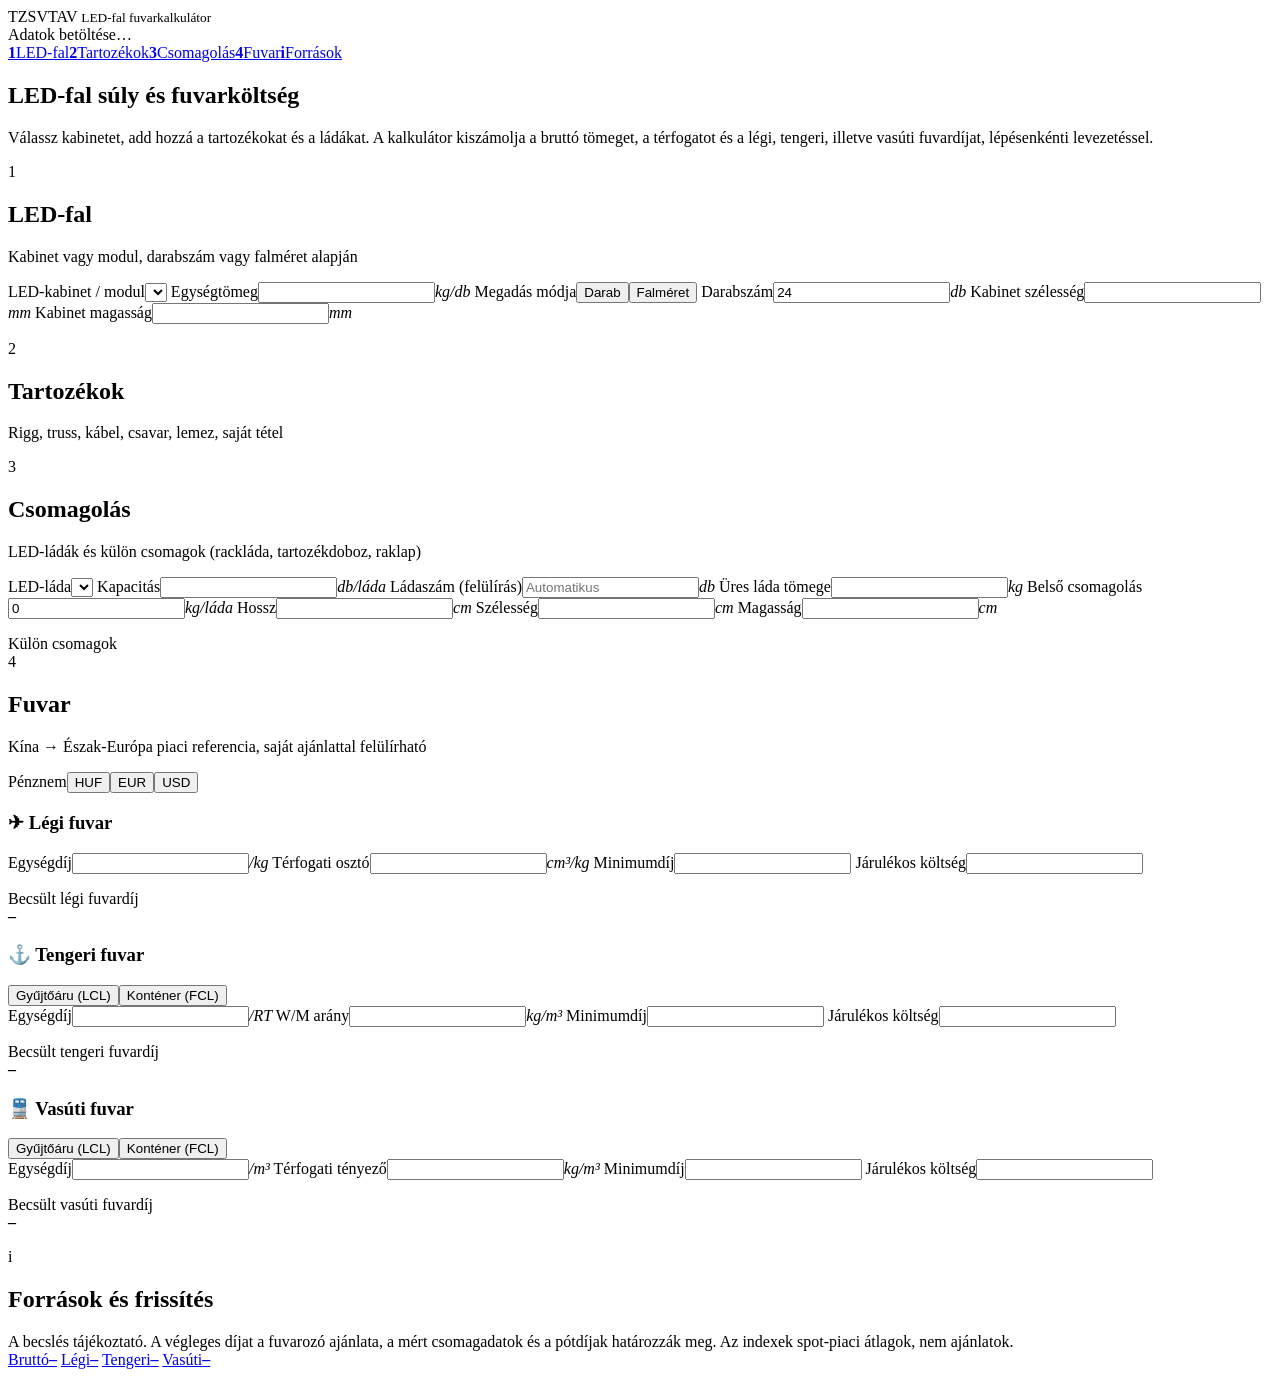
==== led-fuvar/src/index.html @ 10d707d4 "feat: önálló LED-fal súly- és fuvarkalkulátor (led-fuvar/) Légi, tengeri (LCL/FCL) és vasúti (LCL/FC" ====
<!doctype html>
<html lang="hu">
<head>
<meta charset="utf-8">
<meta name="viewport" content="width=device-width, initial-scale=1, viewport-fit=cover">
<meta name="theme-color" content="#080c16">
<title>LED-fal súly- és fuvarkalkulátor | TZSVTAV</title>
<meta name="description" content="LED-fal súly-, térfogat- és fuvarköltség-becslés légi, tengeri és vasúti szállításhoz, nyilvános adatokból.">
<style>/*__CSS__*/</style>
</head>
<body>
<header class="top">
  <div class="wrap">
    <div class="brand"><i aria-hidden="true"></i>TZSVTAV <small>LED-fal fuvarkalkulátor</small></div>
    <div class="status" id="status" title="Adatforrás állapota"><span class="dot" id="dataDot"></span><span id="dataText">Adatok betöltése…</span></div>
  </div>
  <div class="wrap"><nav class="steps" aria-label="Lépések">
    <a href="#s-fal"><b>1</b>LED-fal</a><a href="#s-tart"><b>2</b>Tartozékok</a><a href="#s-csom"><b>3</b>Csomagolás</a><a href="#s-fuvar"><b>4</b>Fuvar</a><a href="#s-forras"><b>i</b>Források</a>
  </nav></div>
</header>

<main class="wrap">
  <section class="hero" id="s-top">
    <h1>LED-fal súly és fuvarköltség</h1>
    <p>Válassz kabinetet, add hozzá a tartozékokat és a ládákat. A kalkulátor kiszámolja a bruttó tömeget, a térfogatot és a légi, tengeri, illetve vasúti fuvardíjat, lépésenkénti levezetéssel.</p>
  </section>

  <div class="summary">
    <dl class="kpis" id="kpis" aria-live="polite"></dl>
    <div class="modes" id="modes"></div>
  </div>
  <div class="warn" id="warn" role="status"></div>

  <section class="card panel" id="s-fal">
    <div class="card-h"><span class="no">1</span><div><h2>LED-fal</h2><p>Kabinet vagy modul, darabszám vagy falméret alapján</p></div></div>
    <div class="grid">
      <label class="c2">LED-kabinet / modul<select id="cab"></select></label>
      <label>Egységtömeg<span class="unit"><input id="cabKg" type="number" min="0" step="any" inputmode="decimal"><em>kg/db</em></span></label>
      <label>Megadás módja<span class="seg" role="group" aria-label="Megadás módja"><button type="button" id="byQty" aria-pressed="true">Darab</button><button type="button" id="byWall" aria-pressed="false">Falméret</button></span></label>
      <label id="qtyBox">Darabszám<span class="unit"><input id="qty" type="number" min="0" step="1" inputmode="numeric" value="24"><em>db</em></span></label>
      <label id="wBox" hidden>Fal szélessége<span class="unit"><input id="wallW" type="number" min="0" step="any" inputmode="decimal" value="6"><em>m</em></span></label>
      <label id="hBox" hidden>Fal magassága<span class="unit"><input id="wallH" type="number" min="0" step="any" inputmode="decimal" value="3"><em>m</em></span></label>
      <label id="cwBox">Kabinet szélesség<span class="unit"><input id="cabW" type="number" min="0" step="any" inputmode="decimal"><em>mm</em></span></label>
      <label id="chBox">Kabinet magasság<span class="unit"><input id="cabH" type="number" min="0" step="any" inputmode="decimal"><em>mm</em></span></label>
    </div>
    <div class="info" id="wallInfo" hidden></div>
    <p class="src" id="cabSrc"></p>
  </section>

  <section class="card panel" id="s-tart">
    <div class="card-h"><span class="no">2</span><div><h2>Tartozékok</h2><p>Rigg, truss, kábel, csavar, lemez, saját tétel</p></div></div>
    <div class="rows" id="items"></div>
    <div class="chips" id="itemChips"></div>
  </section>

  <section class="card panel" id="s-csom">
    <div class="card-h"><span class="no">3</span><div><h2>Csomagolás</h2><p>LED-ládák és külön csomagok (rackláda, tartozékdoboz, raklap)</p></div></div>
    <div class="grid">
      <label class="c2">LED-láda<select id="case"></select></label>
      <label>Kapacitás<span class="unit"><input id="caseCap" type="number" min="1" step="1" inputmode="numeric"><em>db/láda</em></span></label>
      <label>Ládaszám (felülírás)<span class="unit"><input id="caseCount" type="number" min="0" step="1" inputmode="numeric" placeholder="Automatikus"><em>db</em></span></label>
      <label>Üres láda tömege<span class="unit"><input id="caseTare" type="number" min="0" step="any" inputmode="decimal"><em>kg</em></span></label>
      <label>Belső csomagolás<span class="unit"><input id="caseFill" type="number" min="0" step="any" inputmode="decimal" value="0"><em>kg/láda</em></span></label>
      <label>Hossz<span class="unit"><input id="caseL" type="number" min="0" step="any" inputmode="decimal"><em>cm</em></span></label>
      <label>Szélesség<span class="unit"><input id="caseWd" type="number" min="0" step="any" inputmode="decimal"><em>cm</em></span></label>
      <label>Magasság<span class="unit"><input id="caseHt" type="number" min="0" step="any" inputmode="decimal"><em>cm</em></span></label>
    </div>
    <div class="info" id="caseInfo"></div>
    <p class="src" id="caseSrc"></p>
    <div class="subt">Külön csomagok</div>
    <div class="rows" id="packs"></div>
    <div class="chips" id="packChips"></div>
  </section>

  <section class="card panel" id="s-fuvar">
    <div class="card-h"><span class="no">4</span><div><h2>Fuvar</h2><p>Kína → Észak-Európa piaci referencia, saját ajánlattal felülírható</p></div></div>
    <div class="fx">
      <label style="width:auto">Pénznem<span class="seg" role="group" aria-label="Pénznem"><button type="button" data-cur="HUF" aria-pressed="false">HUF</button><button type="button" data-cur="EUR" aria-pressed="false">EUR</button><button type="button" data-cur="USD" aria-pressed="true">USD</button></span></label>
      <span class="fxnote" id="fxNote"></span>
    </div>
    <div class="freight">
      <article class="fcard" id="air" style="--c:var(--air)">
        <h3>✈ Légi fuvar <span id="airTransit"></span></h3>
        <div class="grid">
          <label>Egységdíj<span class="unit"><input data-money="airRate" type="number" min="0" step="any" inputmode="decimal"><em data-cur-unit>/kg</em></span></label>
          <label>Térfogati osztó<span class="unit"><input id="airDiv" type="number" min="1" step="any" inputmode="decimal"><em>cm³/kg</em></span></label>
          <label>Minimumdíj<span class="unit"><input data-money="airMin" type="number" min="0" step="any" inputmode="decimal"><em data-cur-unit></em></span></label>
          <label>Járulékos költség<span class="unit"><input data-money="airExtra" type="number" min="0" step="any" inputmode="decimal"><em data-cur-unit></em></span></label>
        </div>
        <p class="ratebadge" id="airRateSrc"></p>
        <ol class="steps-out" id="airSteps"></ol>
        <div class="total"><span>Becsült légi fuvardíj</span><div><b id="airTotal">–</b><small id="airTotalAlt"></small></div></div>
      </article>

      <article class="fcard" id="sea" style="--c:var(--sea)">
        <h3>⚓ Tengeri fuvar <span id="seaTransit"></span></h3>
        <div style="margin-top:10px"><span class="seg" role="group" aria-label="Tengeri mód"><button type="button" data-sea="lcl" aria-pressed="true">Gyűjtőáru (LCL)</button><button type="button" data-sea="fcl" aria-pressed="false">Konténer (FCL)</button></span></div>
        <div class="grid" id="seaLclBox">
          <label>Egységdíj<span class="unit"><input data-money="seaLclRate" type="number" min="0" step="any" inputmode="decimal"><em data-cur-unit>/RT</em></span></label>
          <label>W/M arány<span class="unit"><input id="seaWM" type="number" min="1" step="any" inputmode="decimal"><em>kg/m³</em></span></label>
          <label>Minimumdíj<span class="unit"><input data-money="seaLclMin" type="number" min="0" step="any" inputmode="decimal"><em data-cur-unit></em></span></label>
          <label>Járulékos költség<span class="unit"><input data-money="seaLclExtra" type="number" min="0" step="any" inputmode="decimal"><em data-cur-unit></em></span></label>
        </div>
        <div class="grid" id="seaFclBox" hidden>
          <label class="c2">Konténer<select id="seaCont"></select></label>
          <label>Díj / konténer<span class="unit"><input data-money="seaFclRate" type="number" min="0" step="any" inputmode="decimal"><em data-cur-unit></em></span></label>
          <label>Kihasználtság<span class="unit"><input id="seaFill" type="number" min="1" max="100" step="1" inputmode="numeric"><em>%</em></span></label>
          <label class="c2">Járulékos költség<span class="unit"><input data-money="seaFclExtra" type="number" min="0" step="any" inputmode="decimal"><em data-cur-unit></em></span></label>
        </div>
        <p class="ratebadge" id="seaRateSrc"></p>
        <ol class="steps-out" id="seaSteps"></ol>
        <div class="total"><span>Becsült tengeri fuvardíj</span><div><b id="seaTotal">–</b><small id="seaTotalAlt"></small></div></div>
      </article>

      <article class="fcard" id="rail" style="--c:var(--rail)">
        <h3>🚆 Vasúti fuvar <span id="railTransit"></span></h3>
        <div style="margin-top:10px"><span class="seg" role="group" aria-label="Vasúti mód"><button type="button" data-rail="lcl" aria-pressed="true">Gyűjtőáru (LCL)</button><button type="button" data-rail="fcl" aria-pressed="false">Konténer (FCL)</button></span></div>
        <div class="grid" id="railLclBox">
          <label>Egységdíj<span class="unit"><input data-money="railLclRate" type="number" min="0" step="any" inputmode="decimal"><em data-cur-unit>/m³</em></span></label>
          <label>Térfogati tényező<span class="unit"><input id="railFactor" type="number" min="1" step="any" inputmode="decimal"><em>kg/m³</em></span></label>
          <label>Minimumdíj<span class="unit"><input data-money="railLclMin" type="number" min="0" step="any" inputmode="decimal"><em data-cur-unit></em></span></label>
          <label>Járulékos költség<span class="unit"><input data-money="railLclExtra" type="number" min="0" step="any" inputmode="decimal"><em data-cur-unit></em></span></label>
        </div>
        <div class="grid" id="railFclBox" hidden>
          <label class="c2">Konténer<select id="railCont"></select></label>
          <label>Díj / konténer<span class="unit"><input data-money="railFclRate" type="number" min="0" step="any" inputmode="decimal"><em data-cur-unit></em></span></label>
          <label>Kihasználtság<span class="unit"><input id="railFill" type="number" min="1" max="100" step="1" inputmode="numeric"><em>%</em></span></label>
          <label class="c2">Járulékos költség<span class="unit"><input data-money="railFclExtra" type="number" min="0" step="any" inputmode="decimal"><em data-cur-unit></em></span></label>
        </div>
        <p class="ratebadge" id="railRateSrc"></p>
        <ol class="steps-out" id="railSteps"></ol>
        <div class="total"><span>Becsült vasúti fuvardíj</span><div><b id="railTotal">–</b><small id="railTotalAlt"></small></div></div>
      </article>
    </div>
    <p class="src" id="routeNote"></p>
  </section>

  <section class="card panel" id="s-forras">
    <div class="card-h"><span class="no">i</span><div><h2>Források és frissítés</h2><p id="srcMeta"></p></div></div>
    <ul class="sources" id="sources"></ul>
  </section>
  <footer>A becslés tájékoztató. A végleges díjat a fuvarozó ajánlata, a mért csomagadatok és a pótdíjak határozzák meg. Az indexek spot-piaci átlagok, nem ajánlatok.</footer>
</main>

<nav class="dock" id="dock" aria-label="Összesítő">
  <a href="#s-top"><span>Bruttó</span><b id="dGross">–</b></a>
  <a href="#air"><span>Légi</span><b id="dAir">–</b></a>
  <a href="#sea"><span>Tengeri</span><b id="dSea">–</b></a>
  <a href="#rail"><span>Vasúti</span><b id="dRail">–</b></a>
</nav>
<script type="module">/*__JS__*/</script>
</body>
</html>
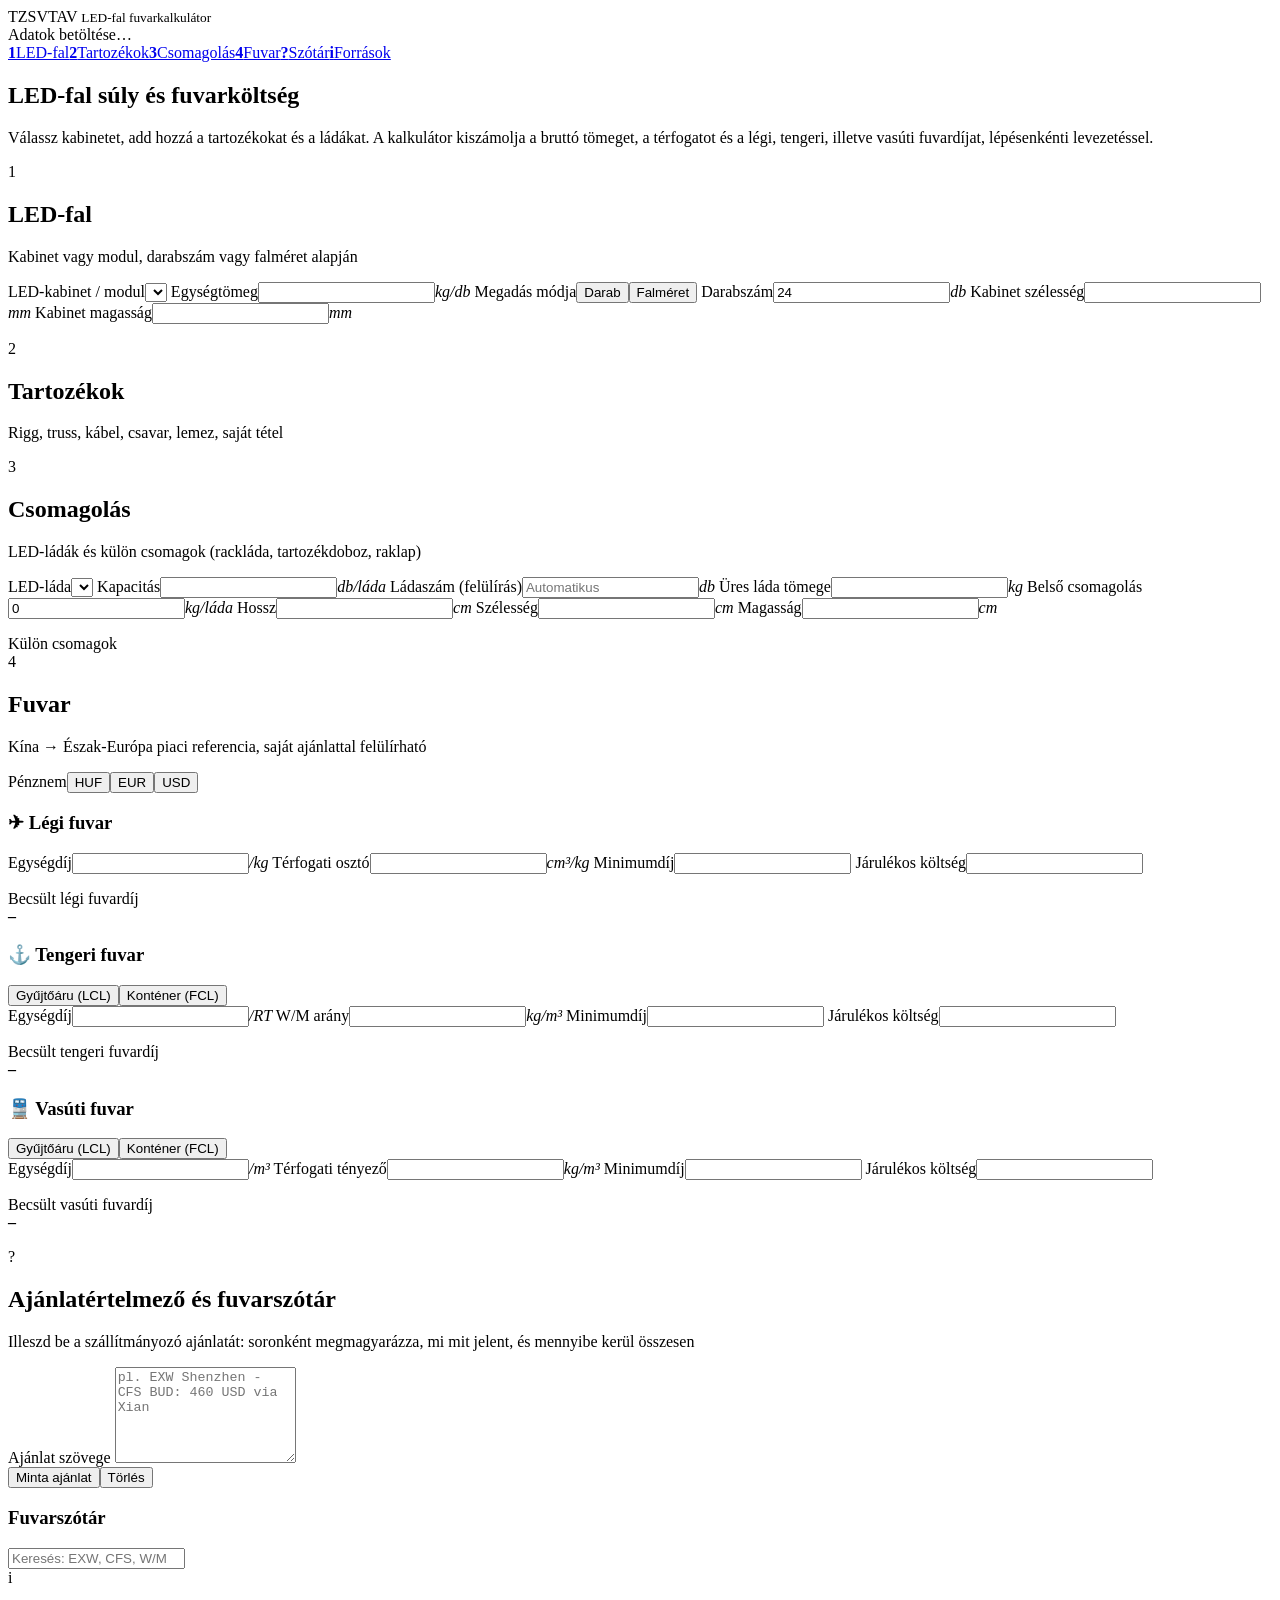
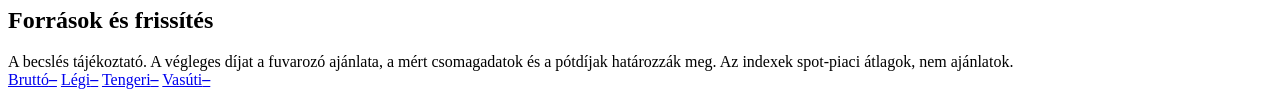
==== commit 0cdf9f87: "LED-fuvar: ajánlatértelmező és fuvarszótár Co-Authored-By: Claude Opus 5.5 <noreply@anthropic.com> C" ====
--- a/led-fuvar/src/index.html
+++ b/led-fuvar/src/index.html
@@ -15,7 +15,7 @@
     <div class="status" id="status" title="Adatforrás állapota"><span class="dot" id="dataDot"></span><span id="dataText">Adatok betöltése…</span></div>
   </div>
   <div class="wrap"><nav class="steps" aria-label="Lépések">
-    <a href="#s-fal"><b>1</b>LED-fal</a><a href="#s-tart"><b>2</b>Tartozékok</a><a href="#s-csom"><b>3</b>Csomagolás</a><a href="#s-fuvar"><b>4</b>Fuvar</a><a href="#s-forras"><b>i</b>Források</a>
+    <a href="#s-fal"><b>1</b>LED-fal</a><a href="#s-tart"><b>2</b>Tartozékok</a><a href="#s-csom"><b>3</b>Csomagolás</a><a href="#s-fuvar"><b>4</b>Fuvar</a><a href="#s-szotar"><b>?</b>Szótár</a><a href="#s-forras"><b>i</b>Források</a>
   </nav></div>
 </header>
 
@@ -135,6 +135,21 @@
     <p class="src" id="routeNote"></p>
   </section>
 
+  <section class="card panel" id="s-szotar">
+    <div class="card-h"><span class="no">?</span><div><h2>Ajánlatértelmező és fuvarszótár</h2><p>Illeszd be a szállítmányozó ajánlatát: soronként megmagyarázza, mi mit jelent, és mennyibe kerül összesen</p></div></div>
+    <div class="qwrap">
+      <label class="qlbl" for="qText">Ajánlat szövege</label>
+      <textarea id="qText" rows="6" spellcheck="false" placeholder="pl. EXW Shenzhen - CFS BUD: 460 USD via Xian"></textarea>
+      <div class="qbtns"><button type="button" class="chip" id="qExample">Minta ajánlat</button><button type="button" class="chip" id="qClear">Törlés</button></div>
+      <div id="qOut" aria-live="polite"></div>
+    </div>
+    <div class="gwrap">
+      <h3 class="gh">Fuvarszótár</h3>
+      <input type="search" id="gSearch" placeholder="Keresés: EXW, CFS, W/M, THC, vámkezelés…" autocomplete="off">
+      <div id="gList"></div>
+    </div>
+  </section>
+
   <section class="card panel" id="s-forras">
     <div class="card-h"><span class="no">i</span><div><h2>Források és frissítés</h2><p id="srcMeta"></p></div></div>
     <ul class="sources" id="sources"></ul>
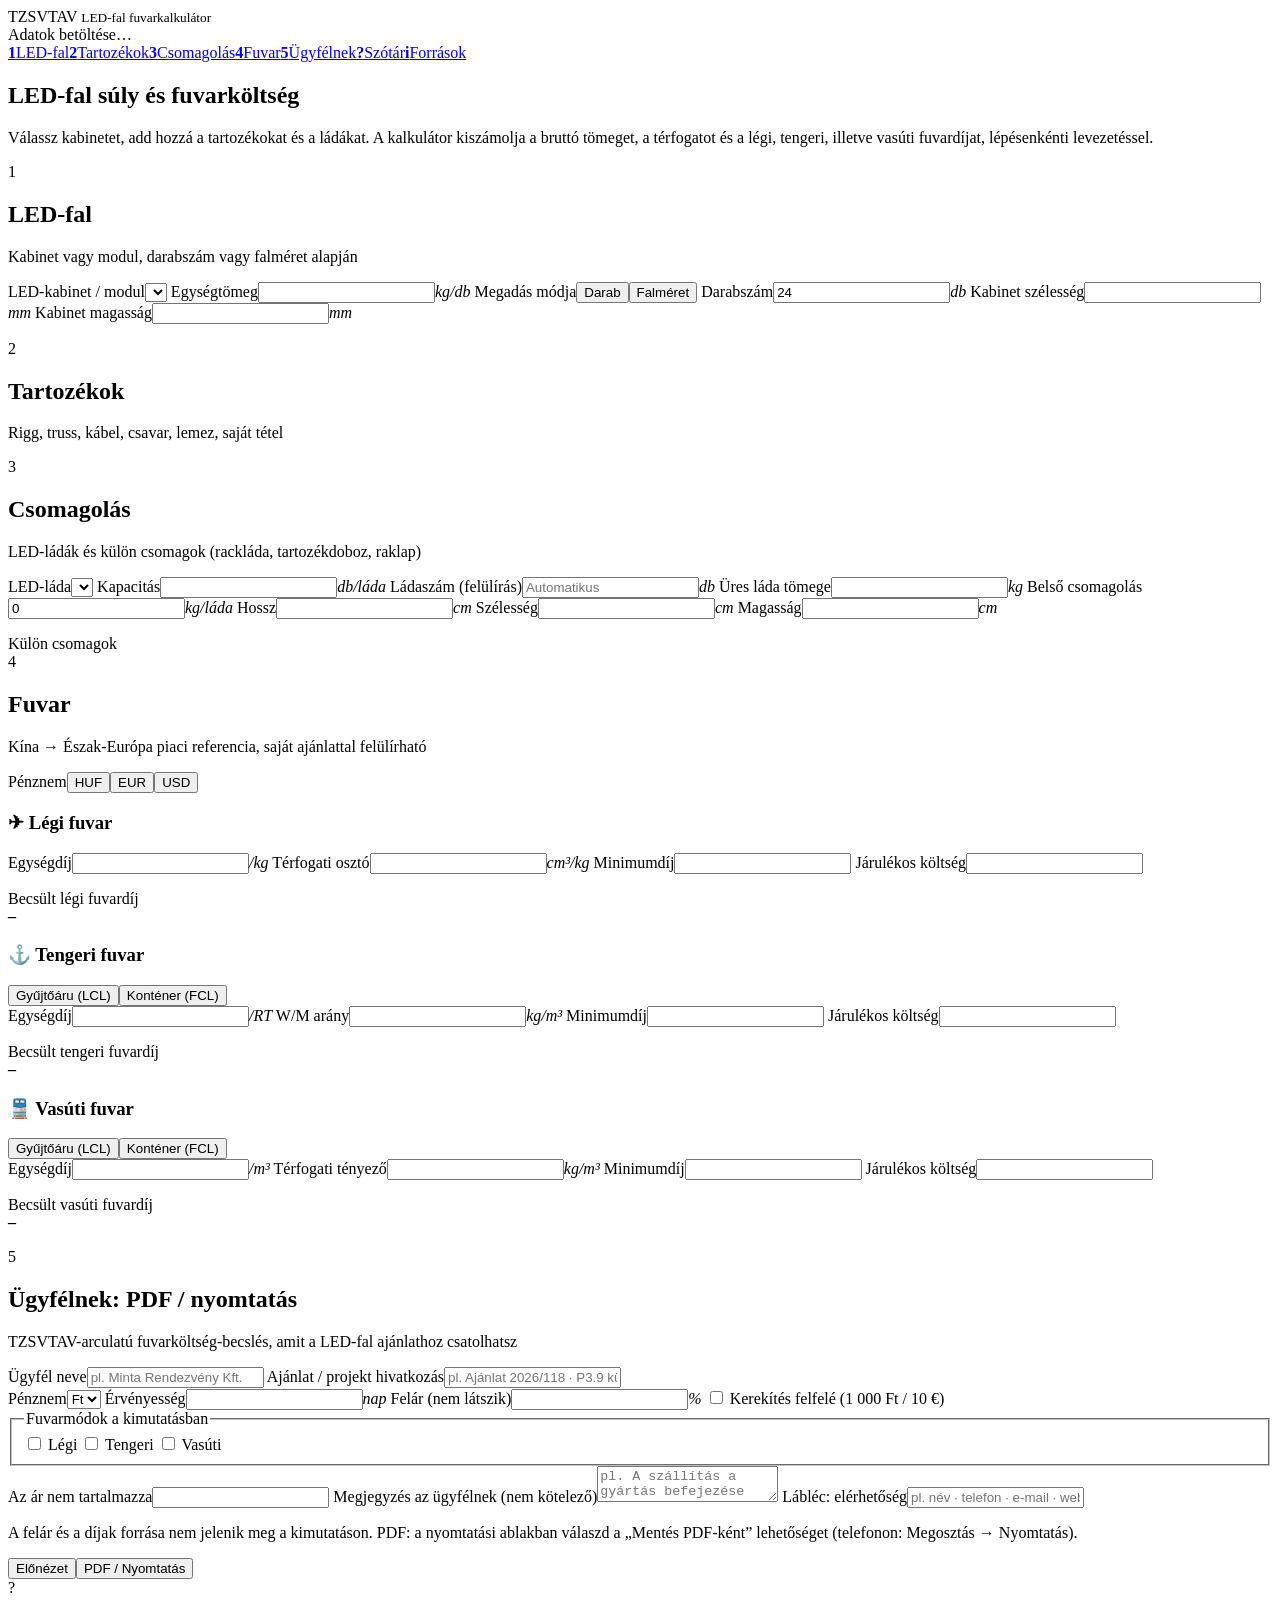
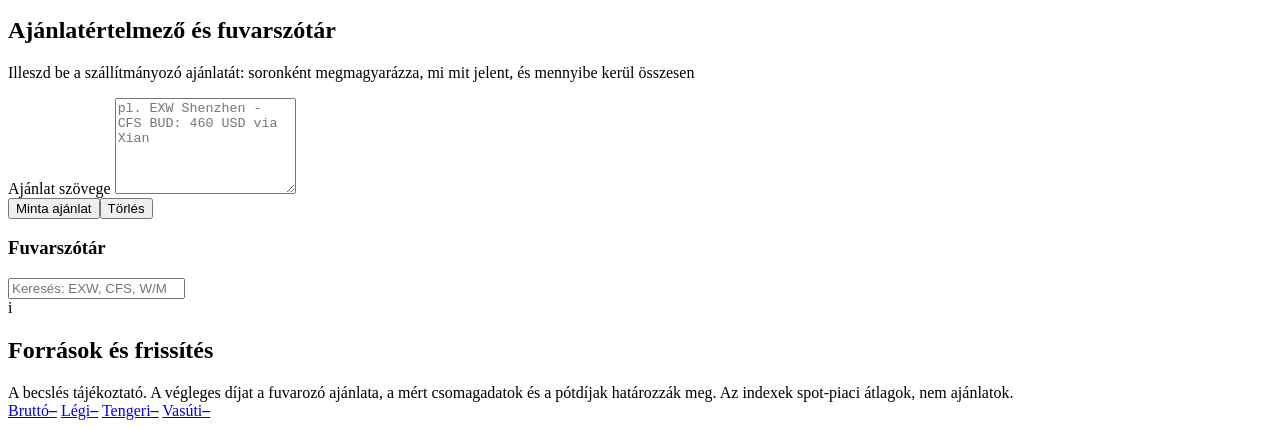
==== commit 961d85df: "LED-fuvar: TZSVTAV-arculatú ügyfél-kimutatás (PDF/nyomtatás), logó Co-Authored-By: Claude Opus 5.5 <" ====
--- a/led-fuvar/src/index.html
+++ b/led-fuvar/src/index.html
@@ -15,7 +15,7 @@
     <div class="status" id="status" title="Adatforrás állapota"><span class="dot" id="dataDot"></span><span id="dataText">Adatok betöltése…</span></div>
   </div>
   <div class="wrap"><nav class="steps" aria-label="Lépések">
-    <a href="#s-fal"><b>1</b>LED-fal</a><a href="#s-tart"><b>2</b>Tartozékok</a><a href="#s-csom"><b>3</b>Csomagolás</a><a href="#s-fuvar"><b>4</b>Fuvar</a><a href="#s-szotar"><b>?</b>Szótár</a><a href="#s-forras"><b>i</b>Források</a>
+    <a href="#s-fal"><b>1</b>LED-fal</a><a href="#s-tart"><b>2</b>Tartozékok</a><a href="#s-csom"><b>3</b>Csomagolás</a><a href="#s-fuvar"><b>4</b>Fuvar</a><a href="#s-ugyfel"><b>5</b>Ügyfélnek</a><a href="#s-szotar"><b>?</b>Szótár</a><a href="#s-forras"><b>i</b>Források</a>
   </nav></div>
 </header>
 
@@ -135,6 +135,30 @@
     <p class="src" id="routeNote"></p>
   </section>
 
+  <section class="card panel" id="s-ugyfel">
+    <div class="card-h"><span class="no">5</span><div><h2>Ügyfélnek: PDF / nyomtatás</h2><p>TZSVTAV-arculatú fuvarköltség-becslés, amit a LED-fal ajánlathoz csatolhatsz</p></div></div>
+    <div class="grid g2">
+      <label>Ügyfél neve<input id="docClient" type="text" autocomplete="off" placeholder="pl. Minta Rendezvény Kft."></label>
+      <label>Ajánlat / projekt hivatkozás<input id="docRef" type="text" autocomplete="off" placeholder="pl. Ajánlat 2026/118 · P3.9 kültéri fal"></label>
+    </div>
+    <div class="grid g4 docrow">
+      <label>Pénznem<select id="docCur"><option value="HUF">Ft</option><option value="EUR">€</option></select></label>
+      <label>Érvényesség<span class="unit"><input id="docValid" type="number" min="0" step="1" inputmode="numeric"><em>nap</em></span></label>
+      <label>Felár (nem látszik)<span class="unit"><input id="docMarkup" type="number" min="0" step="1" inputmode="decimal"><em>%</em></span></label>
+      <label class="chk"><input id="docRound" type="checkbox"> Kerekítés felfelé (1 000 Ft / 10 €)</label>
+    </div>
+    <fieldset class="docmodes"><legend>Fuvarmódok a kimutatásban</legend>
+      <label class="chk"><input id="docM-air" type="checkbox"> Légi</label>
+      <label class="chk"><input id="docM-sea" type="checkbox"> Tengeri</label>
+      <label class="chk"><input id="docM-rail" type="checkbox"> Vasúti</label>
+    </fieldset>
+    <label class="full">Az ár nem tartalmazza<input id="docExcl" type="text" autocomplete="off"></label>
+    <label class="full">Megjegyzés az ügyfélnek (nem kötelező)<textarea id="docNote" rows="2" placeholder="pl. A szállítás a gyártás befejezése után indul."></textarea></label>
+    <label class="full">Lábléc: elérhetőség<input id="docContact" type="text" autocomplete="off" placeholder="pl. név · telefon · e-mail · weboldal"></label>
+    <p class="src">A felár és a díjak forrása nem jelenik meg a kimutatáson. PDF: a nyomtatási ablakban válaszd a „Mentés PDF-ként” lehetőséget (telefonon: Megosztás → Nyomtatás).</p>
+    <div class="docbtns"><button type="button" class="btn ghost" id="docPreview">Előnézet</button><button type="button" class="btn primary" id="docPrint">PDF / Nyomtatás</button></div>
+  </section>
+
   <section class="card panel" id="s-szotar">
     <div class="card-h"><span class="no">?</span><div><h2>Ajánlatértelmező és fuvarszótár</h2><p>Illeszd be a szállítmányozó ajánlatát: soronként megmagyarázza, mi mit jelent, és mennyibe kerül összesen</p></div></div>
     <div class="qwrap">
@@ -163,6 +187,10 @@
   <a href="#sea"><span>Tengeri</span><b id="dSea">–</b></a>
   <a href="#rail"><span>Vasúti</span><b id="dRail">–</b></a>
 </nav>
+<div id="docWrap" hidden>
+  <div class="doc-bar"><b>Előnézet</b><span></span><button type="button" class="btn primary" id="docPrint2">PDF / Nyomtatás</button><button type="button" class="btn ghost" id="docClose" aria-label="Bezárás">Bezárás</button></div>
+  <div class="doc-scroll"><div id="docSheet"></div></div>
+</div>
 <script type="module">/*__JS__*/</script>
 </body>
 </html>
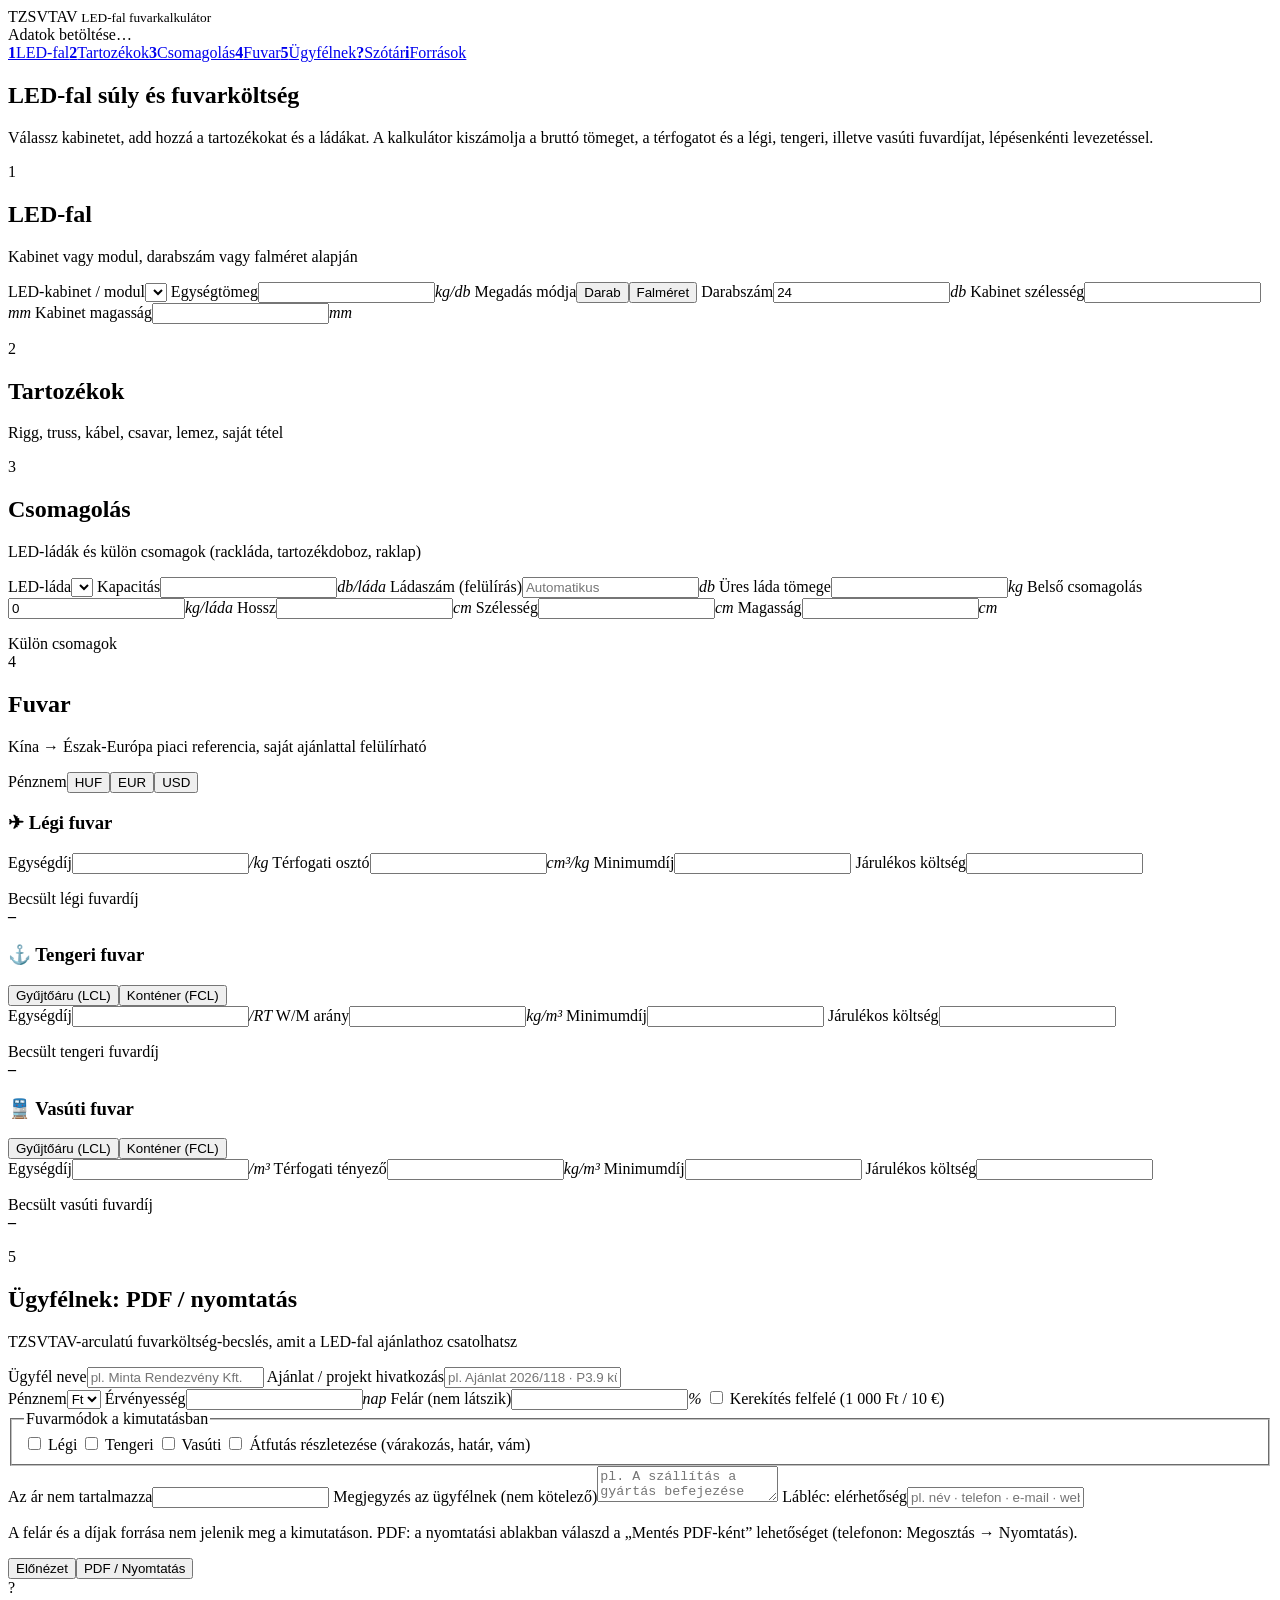
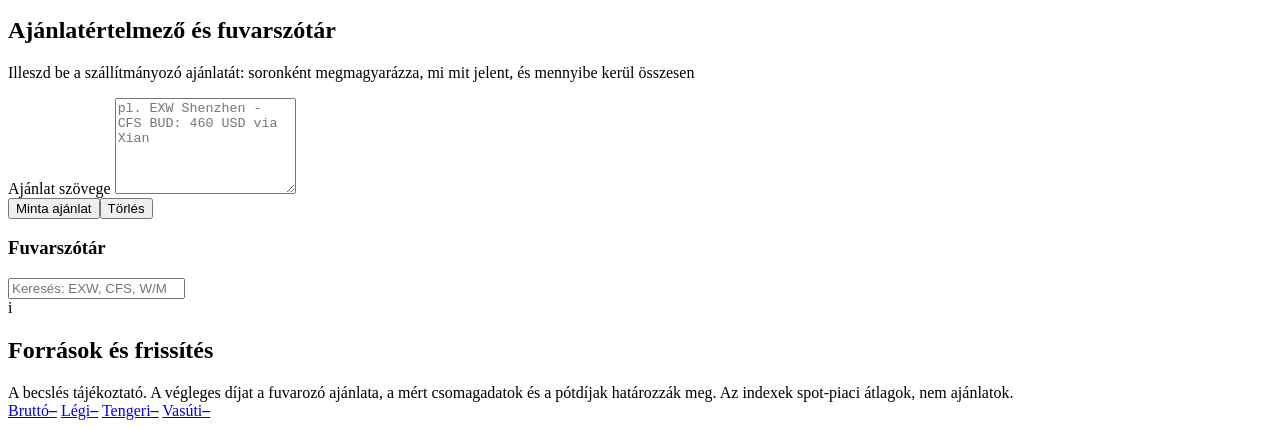
==== commit c0c11ae5: "LED-fuvar: háztól házig átfutás részletezéssel, szélesebb nyomtatási margók Co-Authored-By: Claude O" ====
--- a/led-fuvar/src/index.html
+++ b/led-fuvar/src/index.html
@@ -151,6 +151,7 @@
       <label class="chk"><input id="docM-air" type="checkbox"> Légi</label>
       <label class="chk"><input id="docM-sea" type="checkbox"> Tengeri</label>
       <label class="chk"><input id="docM-rail" type="checkbox"> Vasúti</label>
+      <label class="chk"><input id="docDetail" type="checkbox"> Átfutás részletezése (várakozás, határ, vám)</label>
     </fieldset>
     <label class="full">Az ár nem tartalmazza<input id="docExcl" type="text" autocomplete="off"></label>
     <label class="full">Megjegyzés az ügyfélnek (nem kötelező)<textarea id="docNote" rows="2" placeholder="pl. A szállítás a gyártás befejezése után indul."></textarea></label>
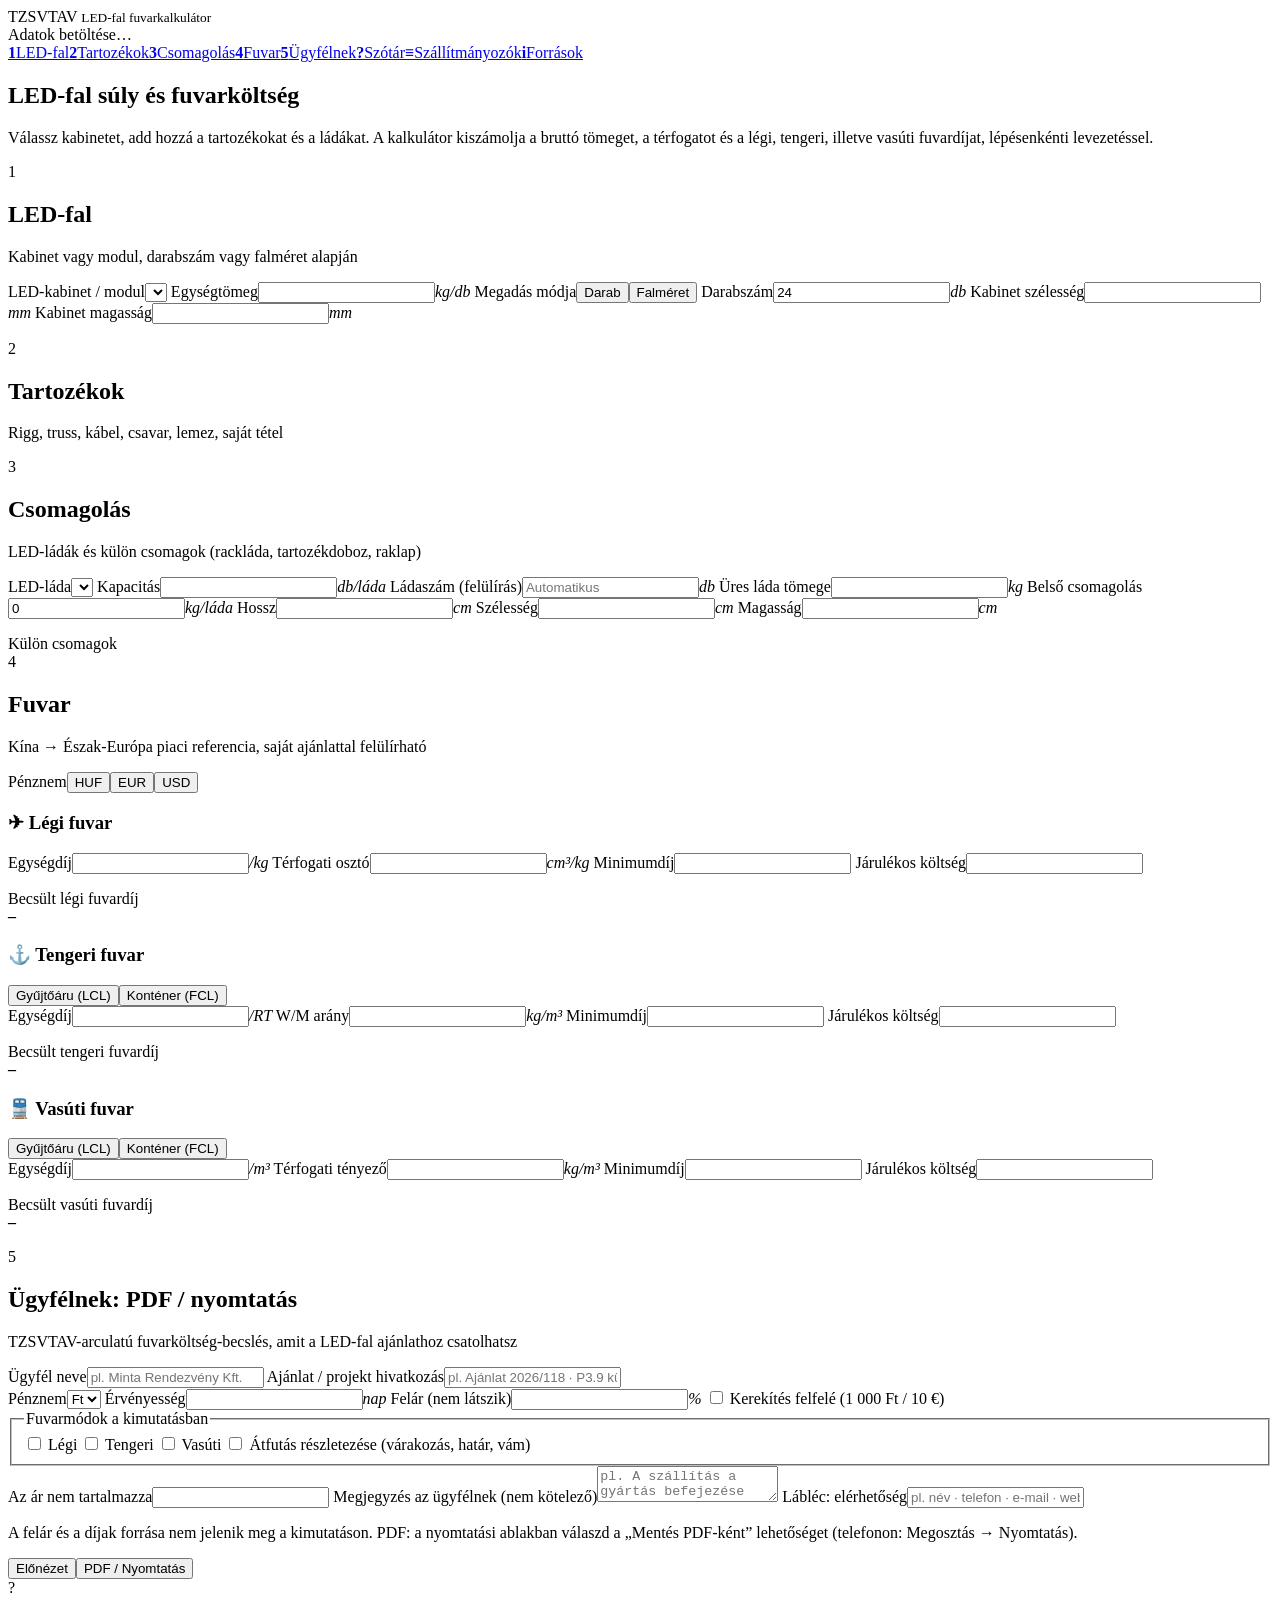
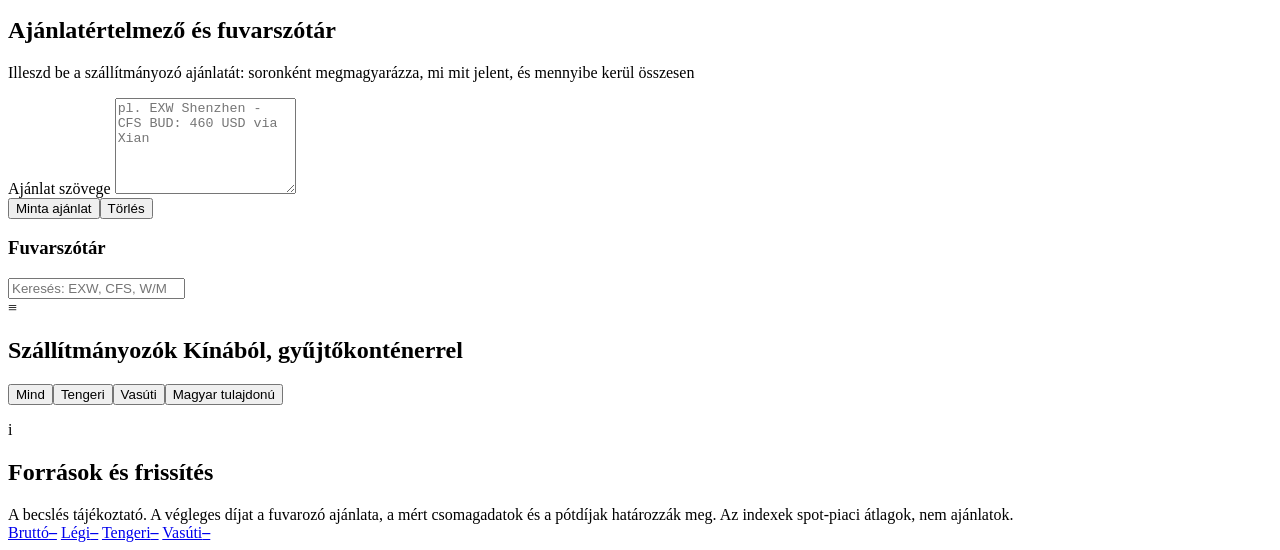
==== commit 8f8556fe: "LED-fuvar: szállítmányozók listája (kínai gyűjtőkonténer) Co-Authored-By: Claude Opus 5.5 <noreply@a" ====
--- a/led-fuvar/src/index.html
+++ b/led-fuvar/src/index.html
@@ -15,7 +15,7 @@
     <div class="status" id="status" title="Adatforrás állapota"><span class="dot" id="dataDot"></span><span id="dataText">Adatok betöltése…</span></div>
   </div>
   <div class="wrap"><nav class="steps" aria-label="Lépések">
-    <a href="#s-fal"><b>1</b>LED-fal</a><a href="#s-tart"><b>2</b>Tartozékok</a><a href="#s-csom"><b>3</b>Csomagolás</a><a href="#s-fuvar"><b>4</b>Fuvar</a><a href="#s-ugyfel"><b>5</b>Ügyfélnek</a><a href="#s-szotar"><b>?</b>Szótár</a><a href="#s-forras"><b>i</b>Források</a>
+    <a href="#s-fal"><b>1</b>LED-fal</a><a href="#s-tart"><b>2</b>Tartozékok</a><a href="#s-csom"><b>3</b>Csomagolás</a><a href="#s-fuvar"><b>4</b>Fuvar</a><a href="#s-ugyfel"><b>5</b>Ügyfélnek</a><a href="#s-szotar"><b>?</b>Szótár</a><a href="#s-szall"><b>≡</b>Szállítmányozók</a><a href="#s-forras"><b>i</b>Források</a>
   </nav></div>
 </header>
 
@@ -173,6 +173,13 @@
       <input type="search" id="gSearch" placeholder="Keresés: EXW, CFS, W/M, THC, vámkezelés…" autocomplete="off">
       <div id="gList"></div>
     </div>
+  </section>
+
+  <section class="card panel" id="s-szall">
+    <div class="card-h"><span class="no">≡</span><div><h2>Szállítmányozók Kínából, gyűjtőkonténerrel</h2><p id="fwdMeta"></p></div></div>
+    <div class="seg" id="fwdFilter" role="group" aria-label="Szűrés"><button type="button" data-f="all" aria-pressed="true">Mind</button><button type="button" data-f="Tengeri" aria-pressed="false">Tengeri</button><button type="button" data-f="Vasúti" aria-pressed="false">Vasúti</button><button type="button" data-f="hu" aria-pressed="false">Magyar tulajdonú</button></div>
+    <div class="fwd-grid" id="fwdList"></div>
+    <p class="src" id="fwdNote"></p>
   </section>
 
   <section class="card panel" id="s-forras">
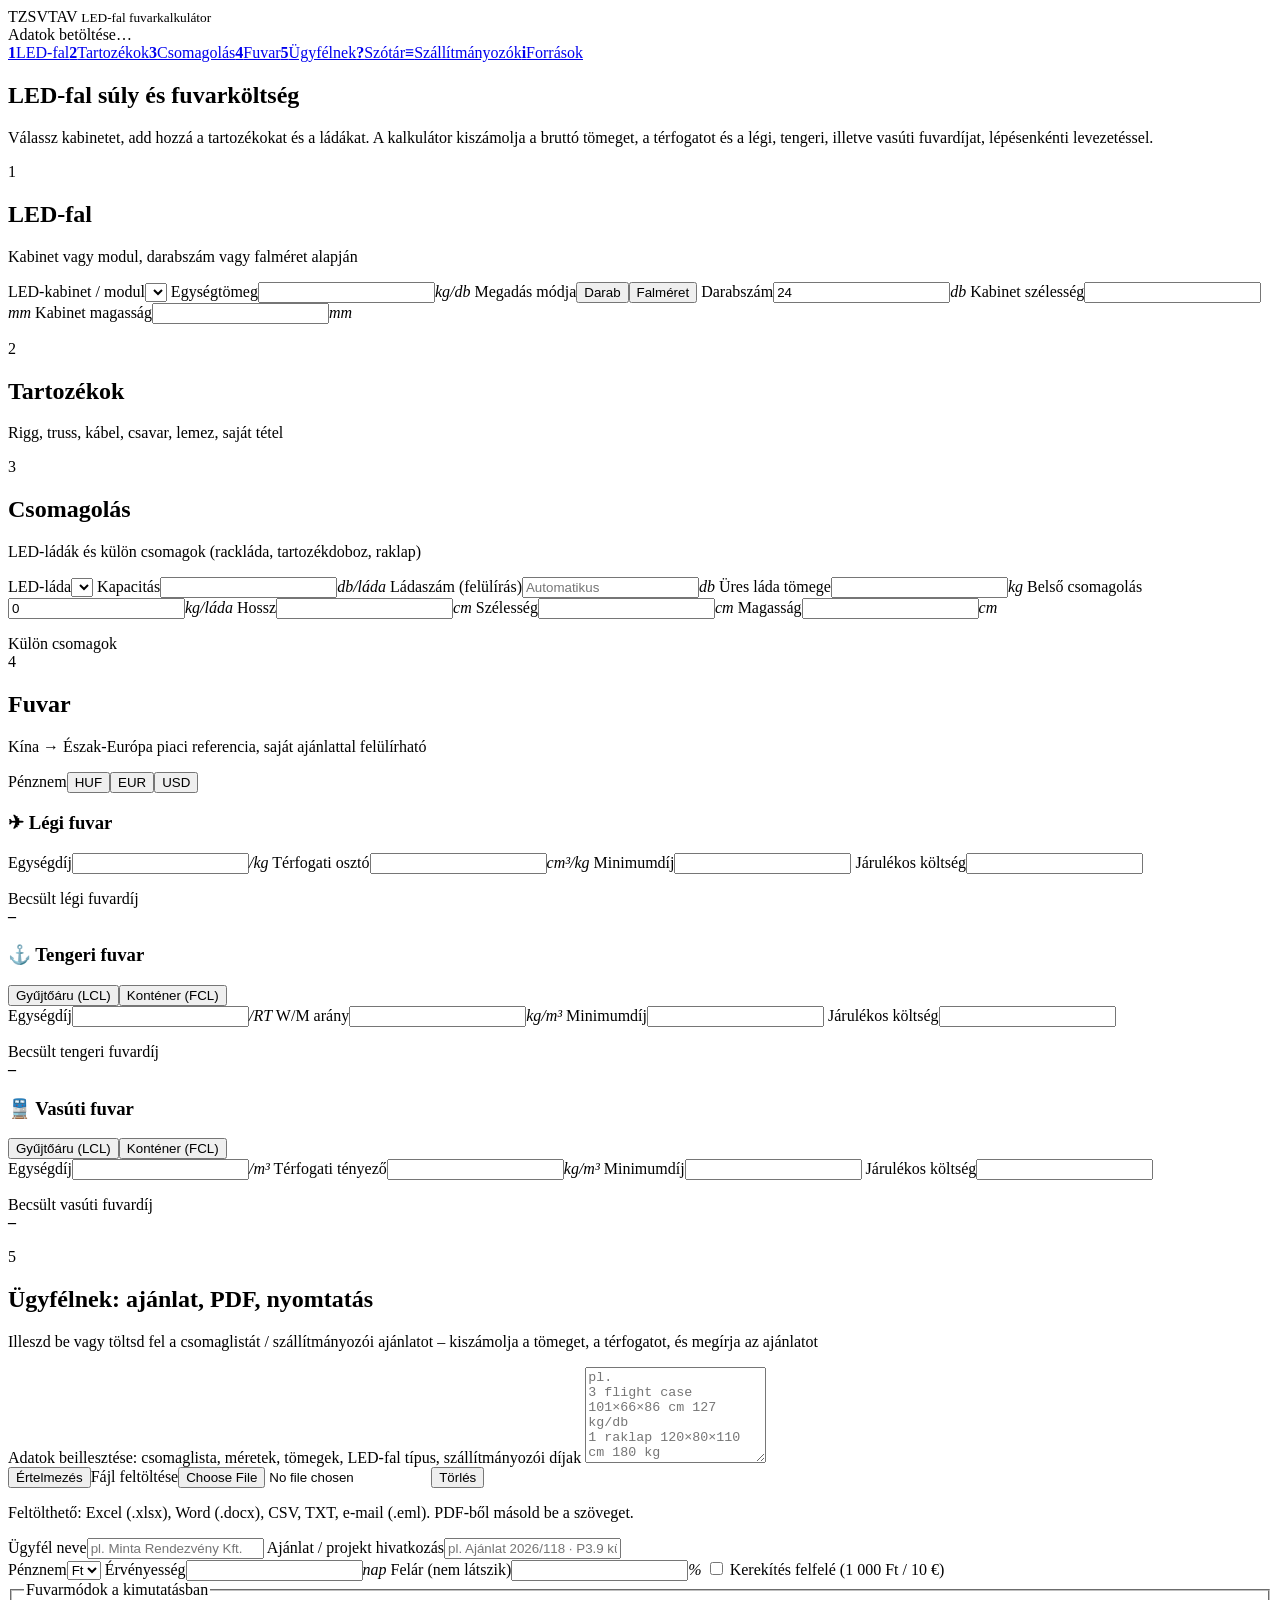
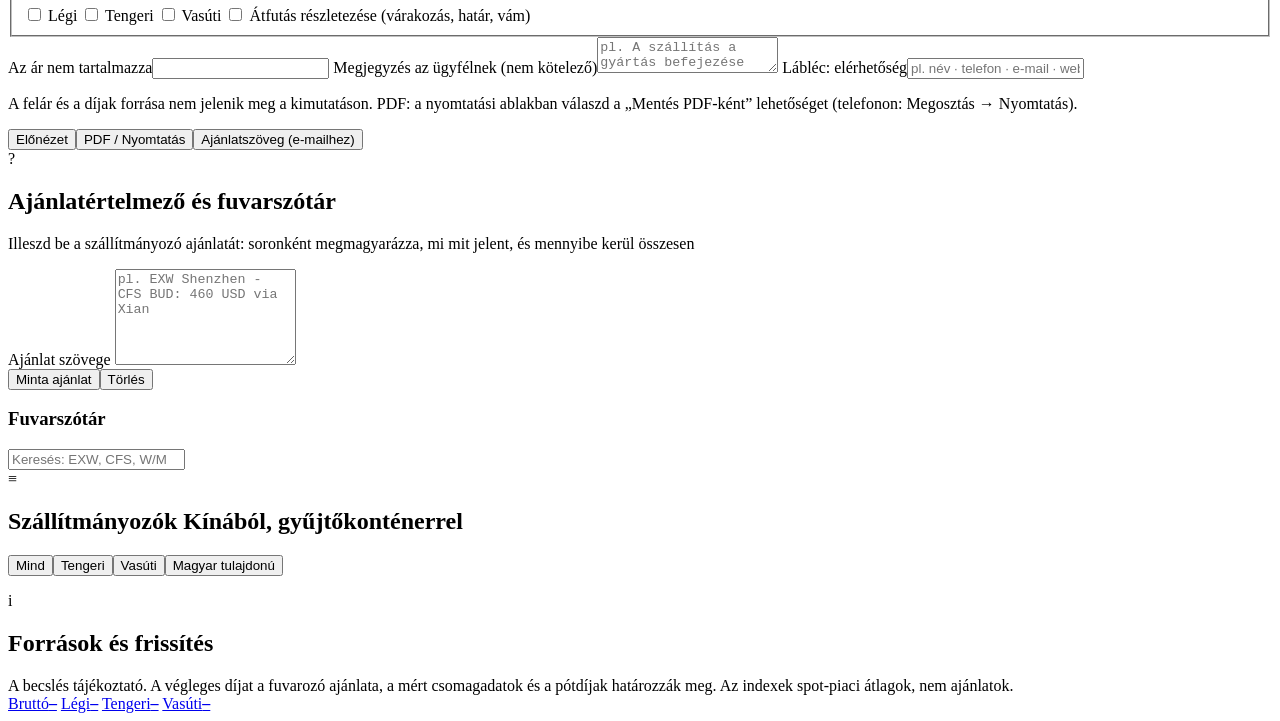
==== commit 656a85c7: "LED-fuvar: adatbeolvasás (szöveg, xlsx, docx), tömeg/térfogat számítás, ajánlatszöveg Co-Authored-By" ====
--- a/led-fuvar/src/index.html
+++ b/led-fuvar/src/index.html
@@ -136,7 +136,14 @@
   </section>
 
   <section class="card panel" id="s-ugyfel">
-    <div class="card-h"><span class="no">5</span><div><h2>Ügyfélnek: PDF / nyomtatás</h2><p>TZSVTAV-arculatú fuvarköltség-becslés, amit a LED-fal ajánlathoz csatolhatsz</p></div></div>
+    <div class="card-h"><span class="no">5</span><div><h2>Ügyfélnek: ajánlat, PDF, nyomtatás</h2><p>Illeszd be vagy töltsd fel a csomaglistát / szállítmányozói ajánlatot – kiszámolja a tömeget, a térfogatot, és megírja az ajánlatot</p></div></div>
+    <div class="intake">
+      <label class="qlbl" for="inText">Adatok beillesztése: csomaglista, méretek, tömegek, LED-fal típus, szállítmányozói díjak</label>
+      <textarea id="inText" rows="6" spellcheck="false" placeholder="pl.&#10;3 flight case 101×66×86 cm 127 kg/db&#10;1 raklap 120×80×110 cm 180 kg&#10;Vasúti díj: EXW Shenzhen - CFS BUD 185 USD/cbm via Xian&#10;Doc ktg 75 EUR&#10;+ vámkezelés"></textarea>
+      <div class="qbtns"><button type="button" class="btn primary sm" id="inParse">Értelmezés</button><label class="btn ghost sm filebtn">Fájl feltöltése<input type="file" id="inFile" accept=".txt,.csv,.tsv,.eml,.xlsx,.docx,.pdf"></label><button type="button" class="chip" id="inClear">Törlés</button></div>
+      <p class="src" id="inFileMsg">Feltölthető: Excel (.xlsx), Word (.docx), CSV, TXT, e-mail (.eml). PDF-ből másold be a szöveget.</p>
+      <div id="inOut" aria-live="polite"></div>
+    </div>
     <div class="grid g2">
       <label>Ügyfél neve<input id="docClient" type="text" autocomplete="off" placeholder="pl. Minta Rendezvény Kft."></label>
       <label>Ajánlat / projekt hivatkozás<input id="docRef" type="text" autocomplete="off" placeholder="pl. Ajánlat 2026/118 · P3.9 kültéri fal"></label>
@@ -157,7 +164,9 @@
     <label class="full">Megjegyzés az ügyfélnek (nem kötelező)<textarea id="docNote" rows="2" placeholder="pl. A szállítás a gyártás befejezése után indul."></textarea></label>
     <label class="full">Lábléc: elérhetőség<input id="docContact" type="text" autocomplete="off" placeholder="pl. név · telefon · e-mail · weboldal"></label>
     <p class="src">A felár és a díjak forrása nem jelenik meg a kimutatáson. PDF: a nyomtatási ablakban válaszd a „Mentés PDF-ként” lehetőséget (telefonon: Megosztás → Nyomtatás).</p>
-    <div class="docbtns"><button type="button" class="btn ghost" id="docPreview">Előnézet</button><button type="button" class="btn primary" id="docPrint">PDF / Nyomtatás</button></div>
+    <div class="docbtns"><button type="button" class="btn ghost" id="docPreview">Előnézet</button><button type="button" class="btn primary" id="docPrint">PDF / Nyomtatás</button><button type="button" class="btn ghost" id="docText">Ajánlatszöveg (e-mailhez)</button></div>
+    <textarea id="docTextOut" class="doctext" rows="14" hidden spellcheck="true"></textarea>
+    <div class="docbtns"><button type="button" class="chip" id="docCopy" hidden>Másolás</button></div>
   </section>
 
   <section class="card panel" id="s-szotar">
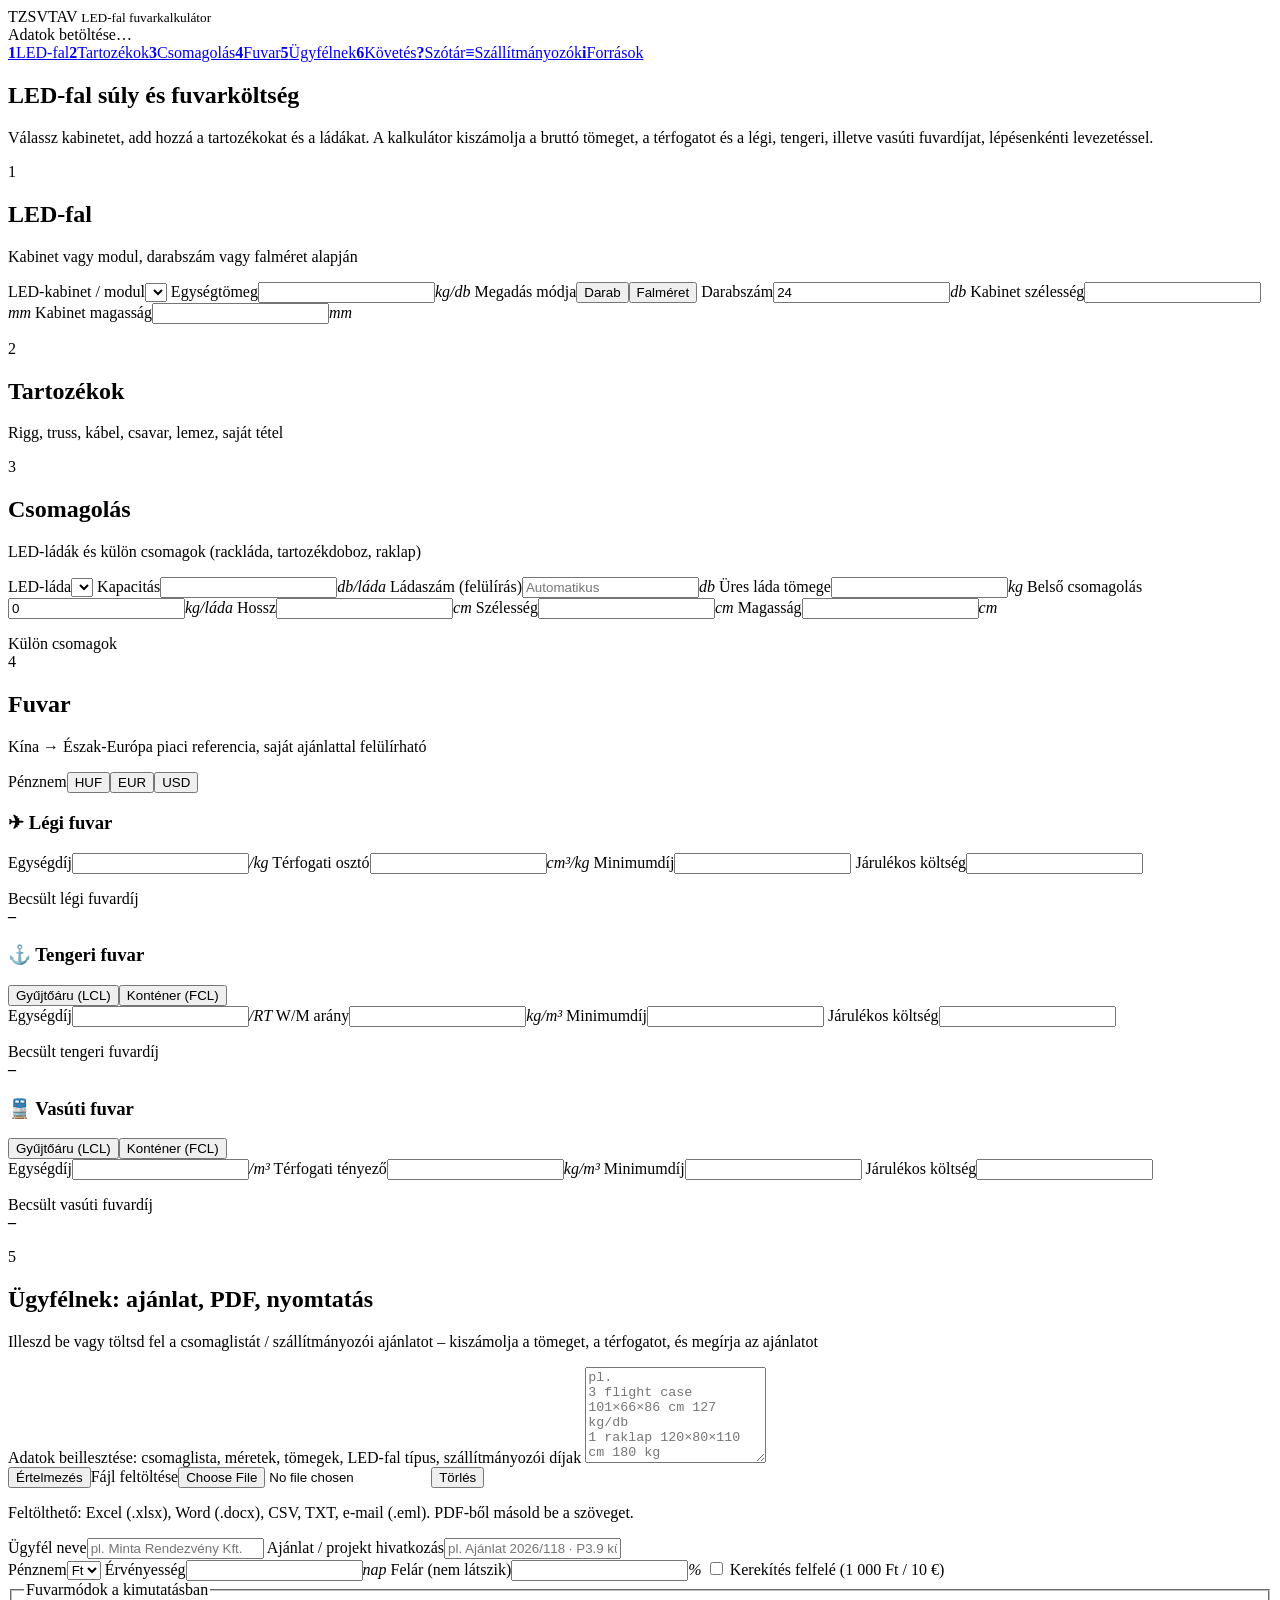
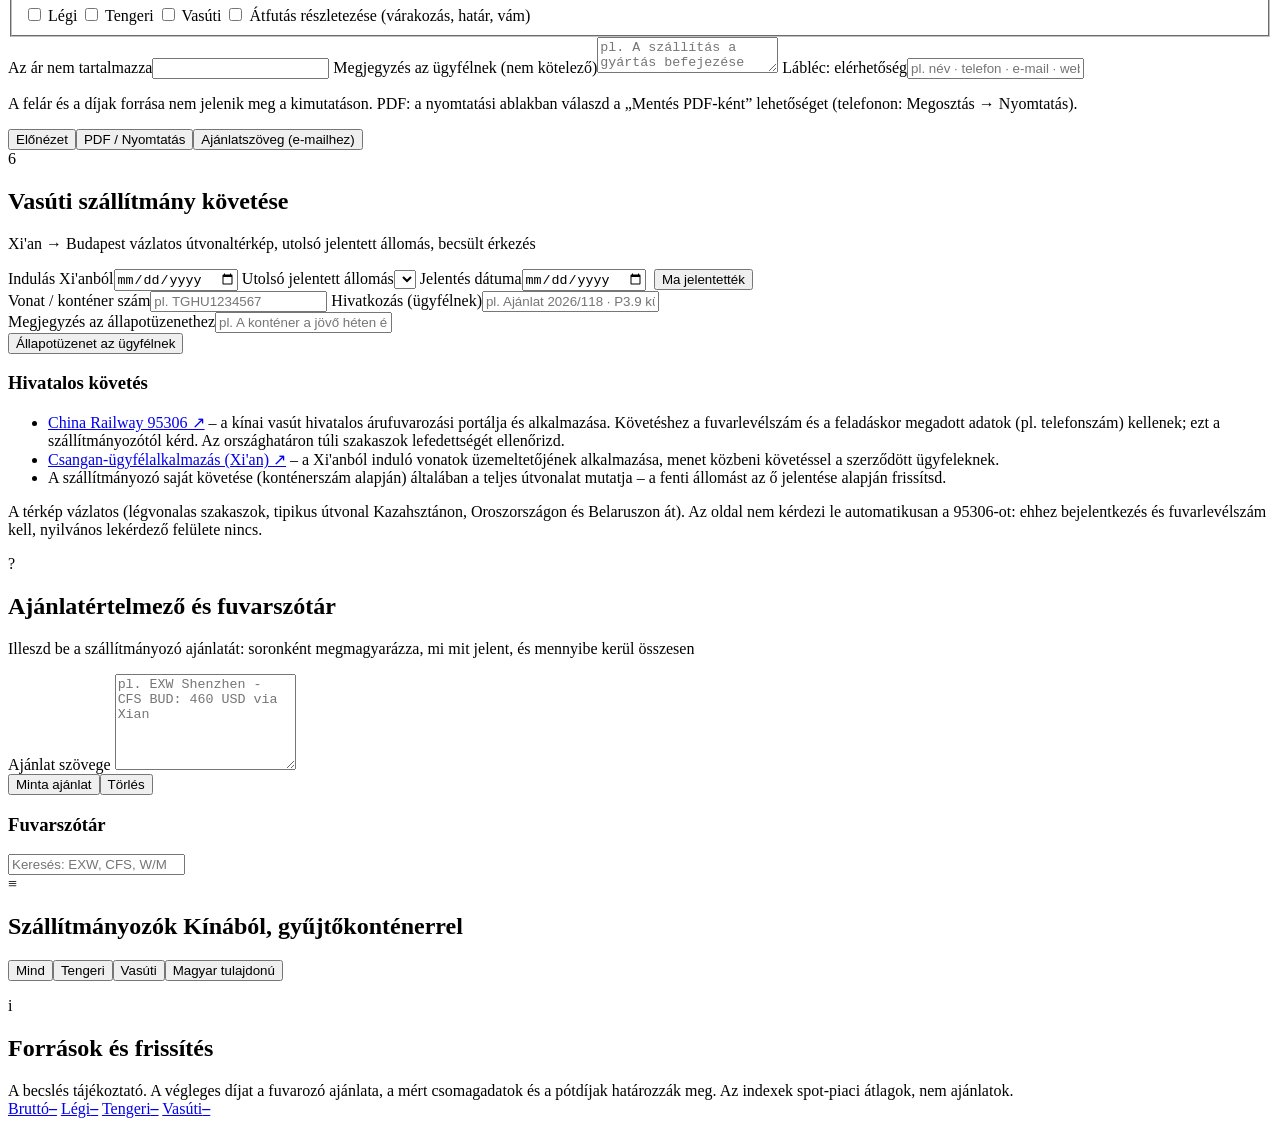
==== commit dbcfe6b5: "LED-fuvar: vasúti követés vázlatos térképpel, becsült érkezés, állapotüzenet Co-Authored-By: Claude " ====
--- a/led-fuvar/src/index.html
+++ b/led-fuvar/src/index.html
@@ -15,7 +15,7 @@
     <div class="status" id="status" title="Adatforrás állapota"><span class="dot" id="dataDot"></span><span id="dataText">Adatok betöltése…</span></div>
   </div>
   <div class="wrap"><nav class="steps" aria-label="Lépések">
-    <a href="#s-fal"><b>1</b>LED-fal</a><a href="#s-tart"><b>2</b>Tartozékok</a><a href="#s-csom"><b>3</b>Csomagolás</a><a href="#s-fuvar"><b>4</b>Fuvar</a><a href="#s-ugyfel"><b>5</b>Ügyfélnek</a><a href="#s-szotar"><b>?</b>Szótár</a><a href="#s-szall"><b>≡</b>Szállítmányozók</a><a href="#s-forras"><b>i</b>Források</a>
+    <a href="#s-fal"><b>1</b>LED-fal</a><a href="#s-tart"><b>2</b>Tartozékok</a><a href="#s-csom"><b>3</b>Csomagolás</a><a href="#s-fuvar"><b>4</b>Fuvar</a><a href="#s-ugyfel"><b>5</b>Ügyfélnek</a><a href="#s-kovetes"><b>6</b>Követés</a><a href="#s-szotar"><b>?</b>Szótár</a><a href="#s-szall"><b>≡</b>Szállítmányozók</a><a href="#s-forras"><b>i</b>Források</a>
   </nav></div>
 </header>
 
@@ -169,6 +169,37 @@
     <div class="docbtns"><button type="button" class="chip" id="docCopy" hidden>Másolás</button></div>
   </section>
 
+  <section class="card panel" id="s-kovetes">
+    <div class="card-h"><span class="no">6</span><div><h2>Vasúti szállítmány követése</h2><p>Xi'an → Budapest vázlatos útvonaltérkép, utolsó jelentett állomás, becsült érkezés</p></div></div>
+    <div class="tr-wrap">
+      <div class="tr-mapbox" id="trMap"></div>
+      <dl class="kpis tr-kpis" id="trKpi"></dl>
+      <p class="warn show tr-warn" id="trWarn" hidden></p>
+    </div>
+    <div class="grid g4 docrow">
+      <label>Indulás Xi'anból<input id="trDep" type="date"></label>
+      <label>Utolsó jelentett állomás<select id="trLast"></select></label>
+      <label>Jelentés dátuma<span class="unit"><input id="trLastDate" type="date"></span></label>
+      <label>&nbsp;<button type="button" class="chip" id="trToday">Ma jelentették</button></label>
+    </div>
+    <div class="grid g2 docrow">
+      <label>Vonat / konténer szám<input id="trTrain" type="text" autocomplete="off" placeholder="pl. TGHU1234567"></label>
+      <label>Hivatkozás (ügyfélnek)<input id="trRef" type="text" autocomplete="off" placeholder="pl. Ajánlat 2026/118 · P3.9 kültéri fal"></label>
+    </div>
+    <label class="full">Megjegyzés az állapotüzenethez<input id="trNote" type="text" autocomplete="off" placeholder="pl. A konténer a jövő héten érkezik a BILK-be."></label>
+    <div class="docbtns"><button type="button" class="btn ghost" id="trText">Állapotüzenet az ügyfélnek</button></div>
+    <textarea id="trTextOut" class="doctext" rows="7" hidden></textarea>
+    <div class="tr-links">
+      <h3 class="in-h">Hivatalos követés</h3>
+      <ul>
+        <li><a href="https://ec.95306.cn/fwzn/" target="_blank" rel="noopener noreferrer">China Railway 95306 ↗</a> – a kínai vasút hivatalos árufuvarozási portálja és alkalmazása. Követéshez a fuvarlevélszám és a feladáskor megadott adatok (pl. telefonszám) kellenek; ezt a szállítmányozótól kérd. Az országhatáron túli szakaszok lefedettségét ellenőrizd.</li>
+        <li><a href="https://apps.apple.com/cn/app/id1492883496" target="_blank" rel="noopener noreferrer">Csangan-ügyfélalkalmazás (Xi'an) ↗</a> – a Xi'anból induló vonatok üzemeltetőjének alkalmazása, menet közbeni követéssel a szerződött ügyfeleknek.</li>
+        <li>A szállítmányozó saját követése (konténerszám alapján) általában a teljes útvonalat mutatja – a fenti állomást az ő jelentése alapján frissítsd.</li>
+      </ul>
+      <p class="src">A térkép vázlatos (légvonalas szakaszok, tipikus útvonal Kazahsztánon, Oroszországon és Belaruszon át). Az oldal nem kérdezi le automatikusan a 95306-ot: ehhez bejelentkezés és fuvarlevélszám kell, nyilvános lekérdező felülete nincs.</p>
+    </div>
+  </section>
+
   <section class="card panel" id="s-szotar">
     <div class="card-h"><span class="no">?</span><div><h2>Ajánlatértelmező és fuvarszótár</h2><p>Illeszd be a szállítmányozó ajánlatát: soronként megmagyarázza, mi mit jelent, és mennyibe kerül összesen</p></div></div>
     <div class="qwrap">
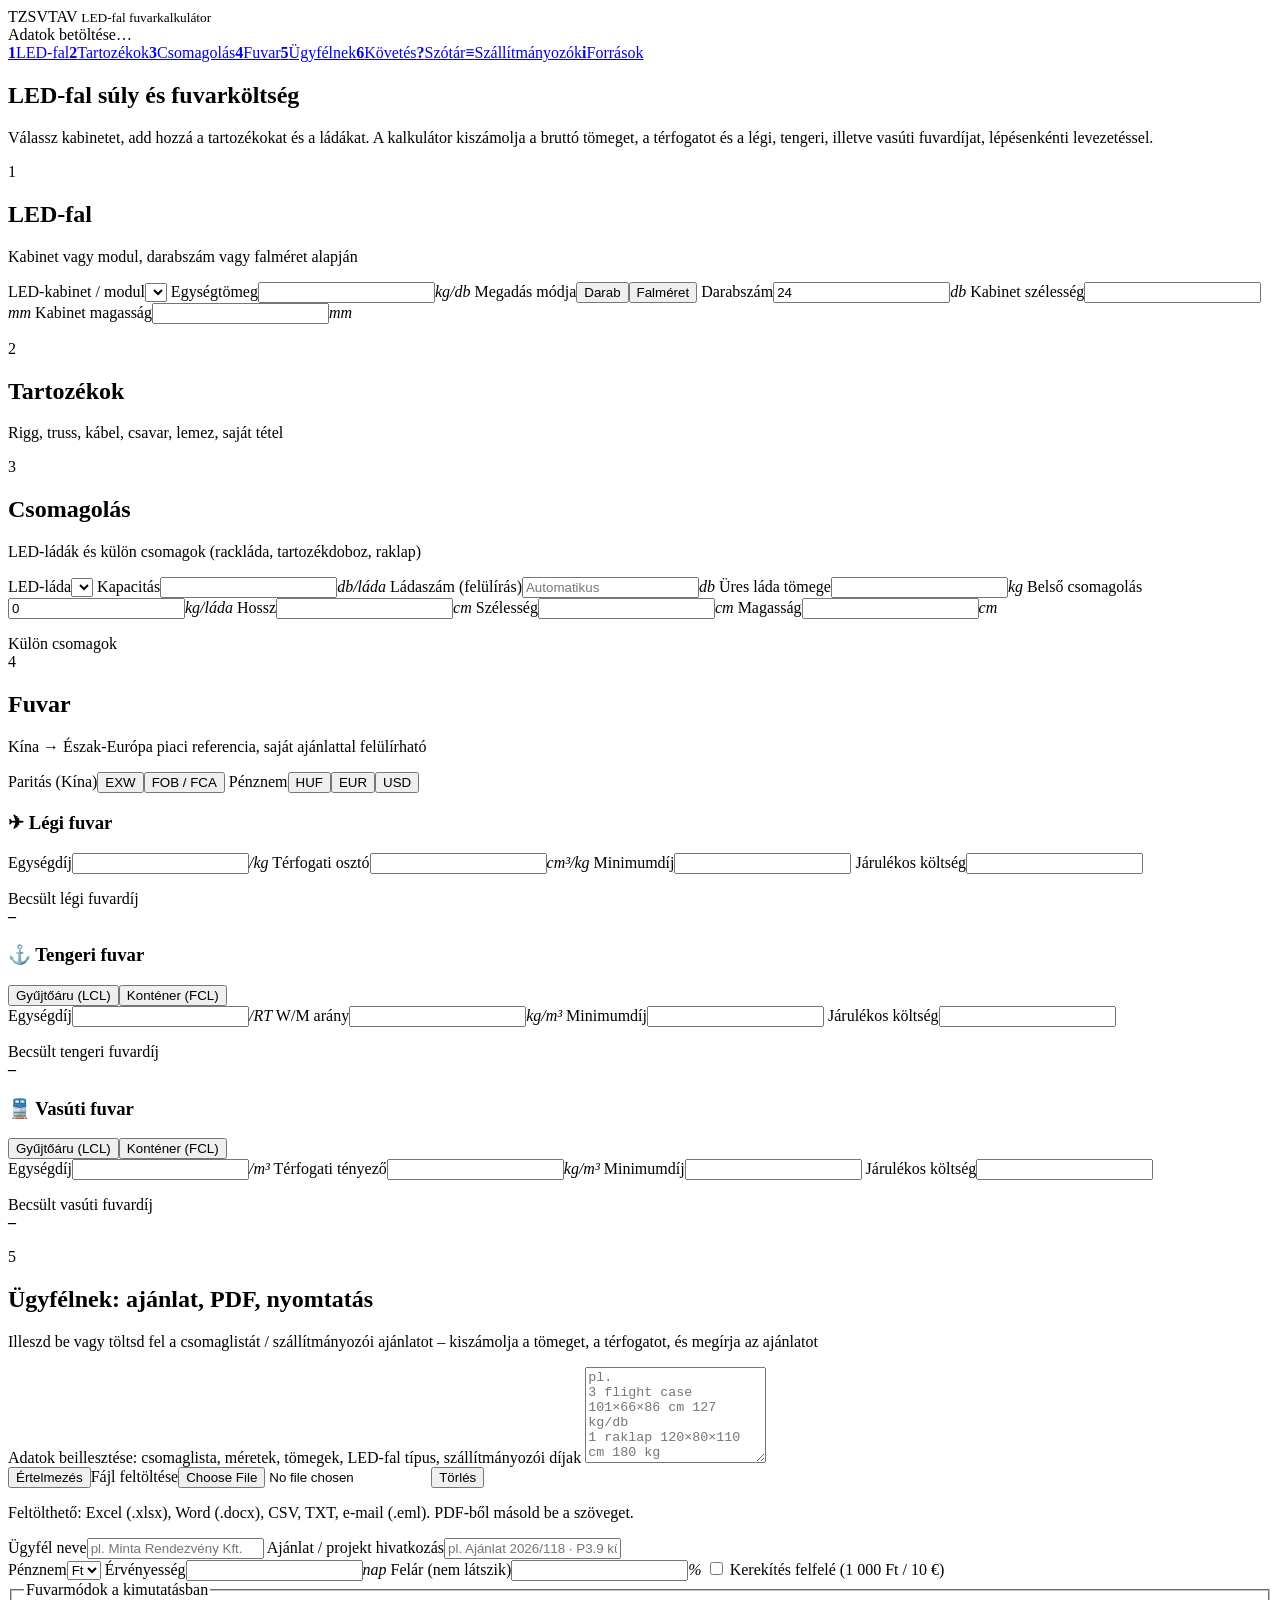
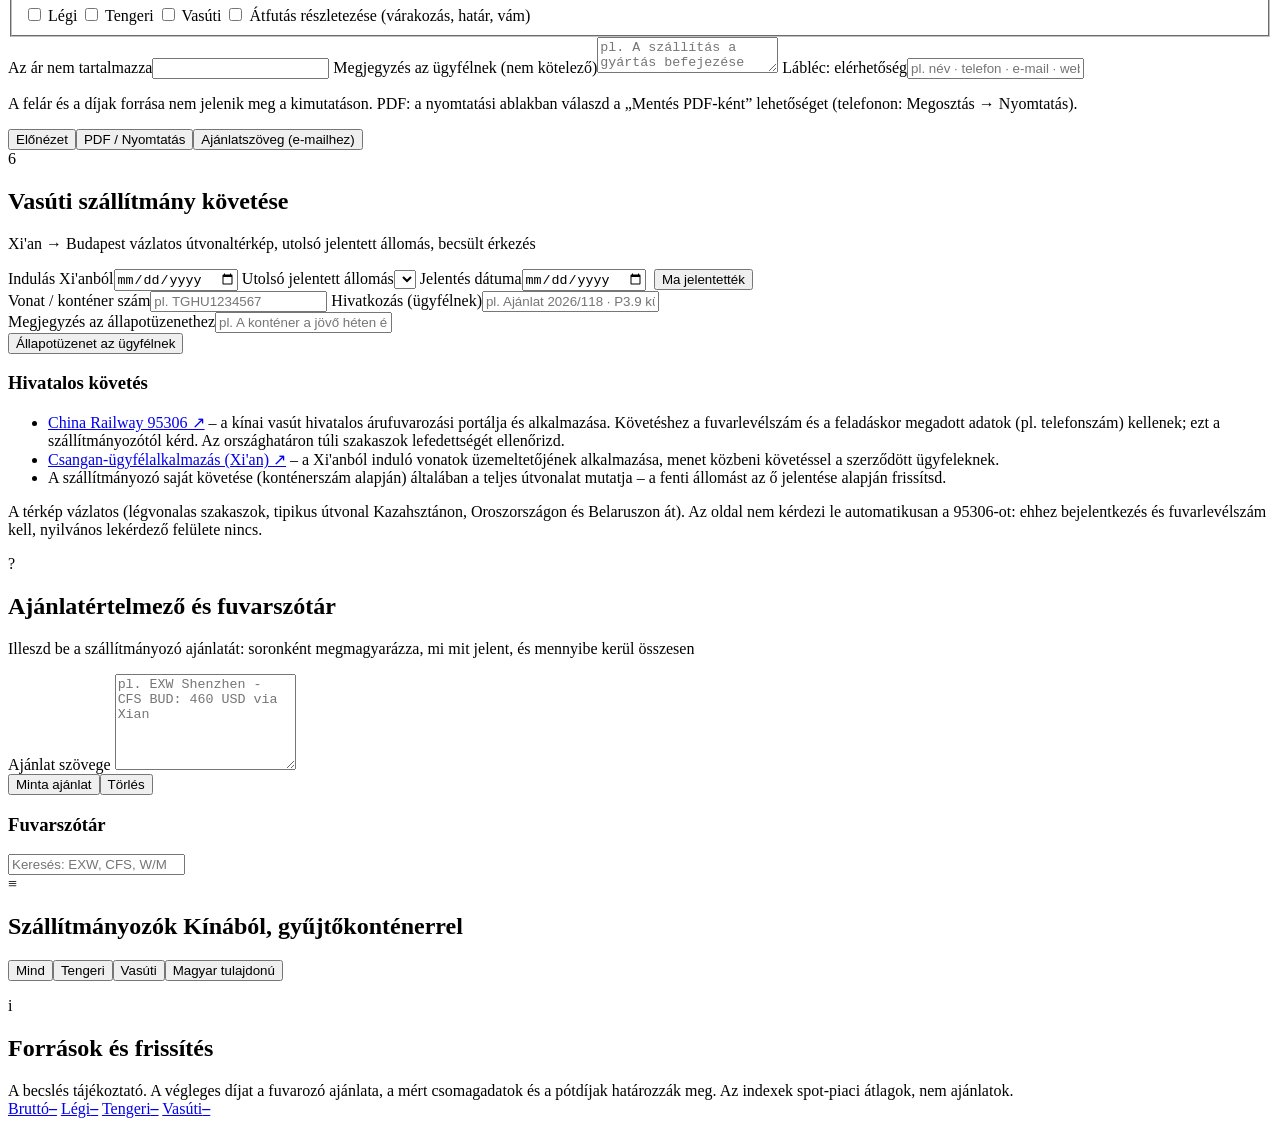
==== commit 68b5b442: "LED-fuvar: EXW kínai helyi költség becslése, FOB/FCA váltó, kimutatásban is Co-Authored-By: Claude O" ====
--- a/led-fuvar/src/index.html
+++ b/led-fuvar/src/index.html
@@ -75,6 +75,7 @@
   <section class="card panel" id="s-fuvar">
     <div class="card-h"><span class="no">4</span><div><h2>Fuvar</h2><p>Kína → Észak-Európa piaci referencia, saját ajánlattal felülírható</p></div></div>
     <div class="fx">
+      <label style="width:auto">Paritás (Kína)<span class="seg" role="group" aria-label="Paritás"><button type="button" data-exw="exw" aria-pressed="true">EXW</button><button type="button" data-exw="fob" aria-pressed="false">FOB / FCA</button></span></label>
       <label style="width:auto">Pénznem<span class="seg" role="group" aria-label="Pénznem"><button type="button" data-cur="HUF" aria-pressed="false">HUF</button><button type="button" data-cur="EUR" aria-pressed="false">EUR</button><button type="button" data-cur="USD" aria-pressed="true">USD</button></span></label>
       <span class="fxnote" id="fxNote"></span>
     </div>
@@ -90,6 +91,7 @@
         <p class="ratebadge" id="airRateSrc"></p>
         <ol class="steps-out" id="airSteps"></ol>
         <div class="total"><span>Becsült légi fuvardíj</span><div><b id="airTotal">–</b><small id="airTotalAlt"></small></div></div>
+        <div class="exw" id="airExw"></div>
       </article>
 
       <article class="fcard" id="sea" style="--c:var(--sea)">
@@ -110,6 +112,7 @@
         <p class="ratebadge" id="seaRateSrc"></p>
         <ol class="steps-out" id="seaSteps"></ol>
         <div class="total"><span>Becsült tengeri fuvardíj</span><div><b id="seaTotal">–</b><small id="seaTotalAlt"></small></div></div>
+        <div class="exw" id="seaExw"></div>
       </article>
 
       <article class="fcard" id="rail" style="--c:var(--rail)">
@@ -130,6 +133,7 @@
         <p class="ratebadge" id="railRateSrc"></p>
         <ol class="steps-out" id="railSteps"></ol>
         <div class="total"><span>Becsült vasúti fuvardíj</span><div><b id="railTotal">–</b><small id="railTotalAlt"></small></div></div>
+        <div class="exw" id="railExw"></div>
       </article>
     </div>
     <p class="src" id="routeNote"></p>
